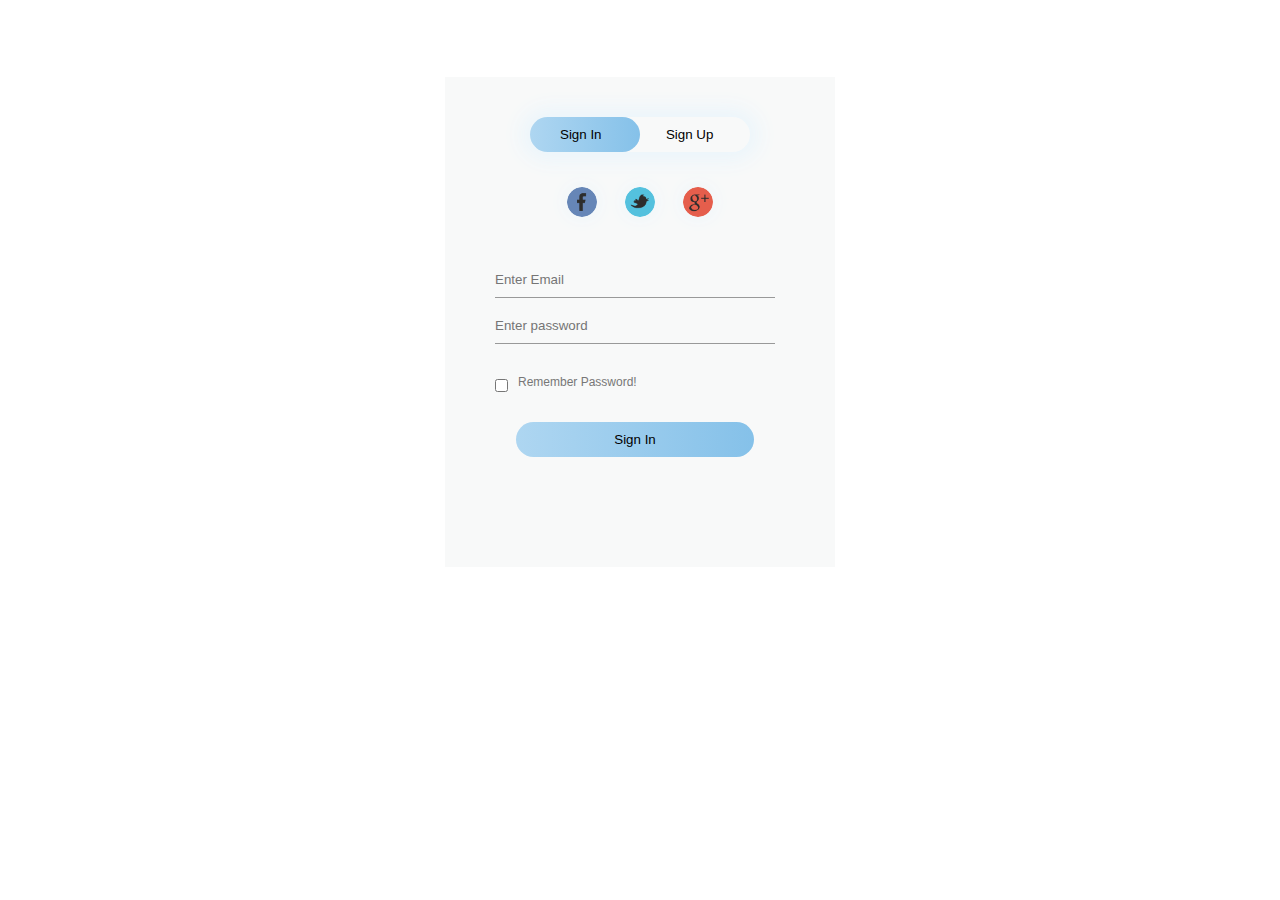
==== index.html @ 99c50bde "added task file" ====
<!DOCTYPE html>
<html lang="en">

<head>
    <meta charset="UTF-8">
    <meta name="viewport" content="width=device-width, initial-scale=1.0">
    <title>Epam</title>
    <link rel="stylesheet" href="styles.css">

</head>

<body>
    <div class="container">
        <div class="form-box">
            <div class="button-box">
                <div id="btn"></div>
                <button type="button" class="toggle-btn" onclick="signin()">Sign In</button>
                <button type="button" class="toggle-btn" onclick="signup()">Sign Up</button>
            </div>
            <div class="social-box">
                <img src="assets/images/facebook.png" alt="facebook icon">
                <img src="assets/images/twitter.png" alt="twitter icon">
                <img src="assets/images/googleplus.png" alt="">
            </div>

            <form id="signin" class="input-group">

                <input type="email" class="input-field" placeholder="Enter Email" id="email" required>
                <input type="password" class="input-field" placeholder="Enter password" id="password" required>
                <input type="checkbox" class="check-box"><span>Remember Password!</span>
                <button type="submit" class="submit-btn" onclick="check()">Sign In</button>
            </form>
            <form id="signup" class="input-group">
                <input type="text" class="input-field" placeholder="Enter UserName" id="username" required>
                <input type="email" class="input-field" placeholder="Enter Email" id="email1" required>
                <input type="password" class="input-field" placeholder="Enter password" id="password1" required>
                <input type="checkbox" class="check-box"><span>I agree to the terms & conditions</span>
                <button type="submit" class="submit-btn" onclick="store()">Sign Up</button>
            </form>
        </div>

    </div>
    <script src="app.js"></script>
</body>

</html>
---- styles.css ----
* {
    padding: 0;
    margin: 0;
    font-family: sans-serif;
}

.container {
    height: 100%;
    width: 100%;
    position: absolute;
}

.form-box {
    width: 380px;
    height: 480px;
    position: relative;
    margin: 6% auto;
    background: #F8F9F9;
    padding: 5px;
    overflow: hidden;
}

.button-box {
    width: 220px;
    margin: 35px auto;
    position: relative;
    box-shadow: 0 0 20px 9px #EBF5FB;
    border-radius: 30px;
}

.toggle-btn {
    padding: 10px 30px;
    cursor: pointer;
    background: transparent;
    border: 0;
    outline: none;
    position: relative;
}

#btn {
    top: 0;
    left: 0;
    position: absolute;
    width: 110px;
    height: 100%;
    background: linear-gradient(to right, #AED6F1, #85C1E9);
    border-radius: 30px;
    transition: .5s;
}

.social-box {
    margin: 30px auto;
    text-align: center;
}

.social-box img {
    width: 30px;
    margin: 0 12px;
    box-shadow: 0 0 20px 0 #EBF5FB;
    cursor: pointer;
    border-radius: 50%;
}

.input-group {
    top: 180px;
    position: absolute;
    width: 280px;
    transition: .5s;
}

.input-field {
    width: 100%;
    padding: 10px 0;
    margin: 5px 0;
    border-top: 0;
    border-left: 0;
    border-right: 0;
    border-bottom: 1px solid #999;
    outline: none;
    background: transparent;
}

.submit-btn {
    width: 85%;
    padding: 10px 30px;
    cursor: pointer;
    display: block;
    margin: auto;
    background: linear-gradient(to right, #AED6F1, #85C1E9);
    border: 0;
    outline: none;
    border-radius: 30px;
}

.check-box {
    margin: 30px 10px 30px 0;
}

span {
    color: #777;
    font-size: 12px;
    bottom: 68px;
    position: absolute;
}

#signin {
    left: 50px;
}

#signup {
    left: 450px;
}
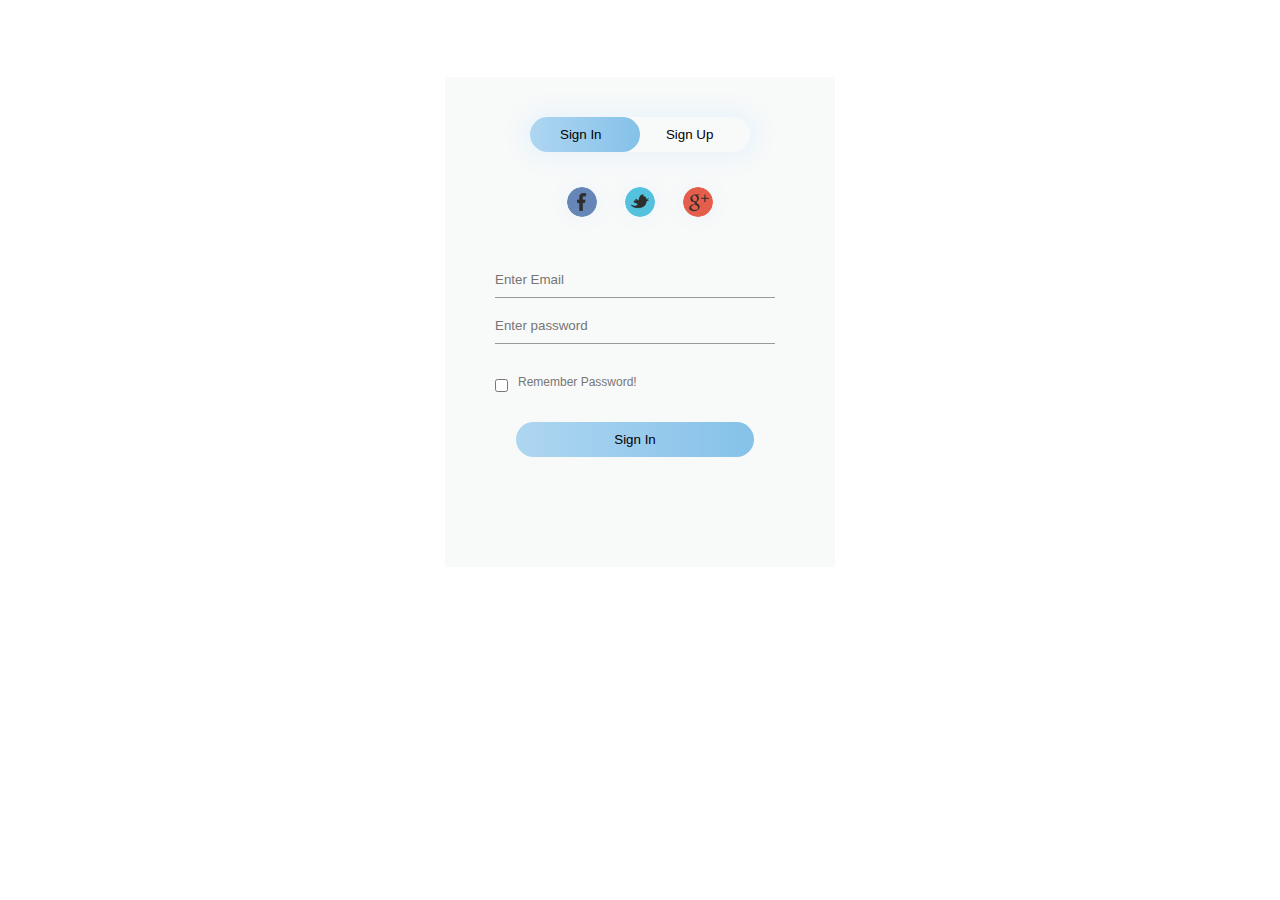
==== commit 435f63bb: "updated html file" ====
--- a/index.html
+++ b/index.html
@@ -10,6 +10,7 @@
 </head>
 
 <body>
+
     <div class="container">
         <div class="form-box">
             <div class="button-box">
@@ -30,7 +31,7 @@
                 <input type="checkbox" class="check-box"><span>Remember Password!</span>
                 <button type="submit" class="submit-btn" onclick="check()">Sign In</button>
             </form>
-            <form id="signup" class="input-group">
+            <form id="signup" class="input-group" action="#signin">
                 <input type="text" class="input-field" placeholder="Enter UserName" id="username" required>
                 <input type="email" class="input-field" placeholder="Enter Email" id="email1" required>
                 <input type="password" class="input-field" placeholder="Enter password" id="password1" required>
